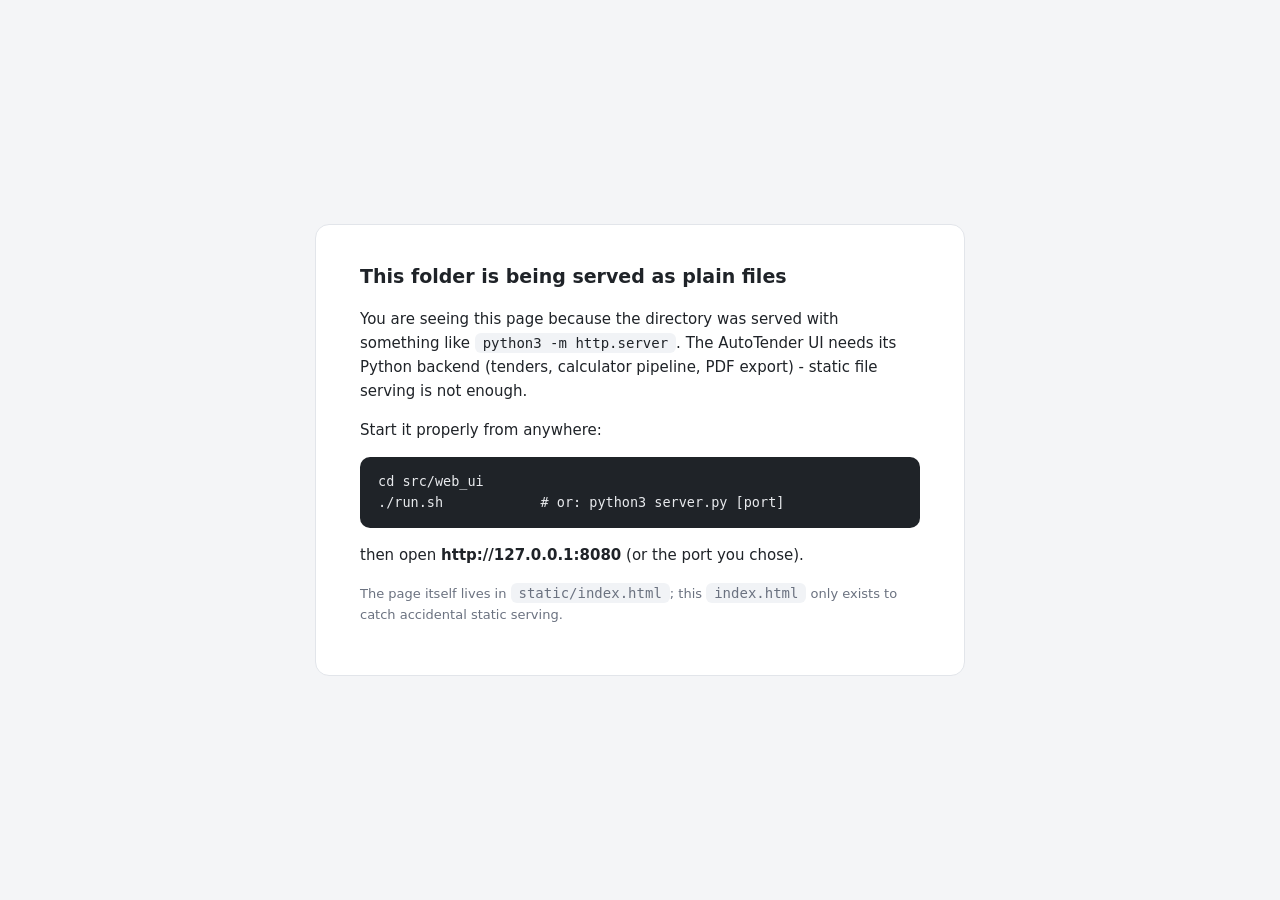
==== src/web_ui/index.html @ 02d1c31d "web_ui: multi-tender app on top of the calculator; calc enablers - sidebar with tenders, add/rename/" ====
<!doctype html>
<html lang="en">
<head>
<meta charset="utf-8">
<title>Equans AutoTender - start the backend</title>
<link rel="icon" href="data:image/svg+xml,<svg xmlns='http://www.w3.org/2000/svg' viewBox='0 0 100 100'><text y='.9em' font-size='90'>&#128194;</text></svg>">
<style>
  body { margin:0; font:15px/1.6 system-ui, sans-serif; background:#f4f5f7; color:#1f2328;
         display:flex; align-items:center; justify-content:center; min-height:100vh; }
  .box { max-width:560px; background:#fff; border:1px solid #e2e5ea; border-radius:14px;
         padding:36px 44px; }
  h1 { font-size:19px; margin:0 0 10px; }
  code { background:#f1f3f6; border-radius:6px; padding:2px 8px; font-size:14px; }
  pre { background:#1f2328; color:#e8eaed; border-radius:10px; padding:14px 18px;
        overflow-x:auto; font-size:13.5px; }
  p.hint { color:#6b7280; font-size:13px; }
</style>
</head>
<body>
<div class="box">
  <h1>This folder is being served as plain files</h1>
  <p>You are seeing this page because the directory was served with something like
     <code>python3 -m http.server</code>. The AutoTender UI needs its Python backend
     (tenders, calculator pipeline, PDF export) - static file serving is not enough.</p>
  <p>Start it properly from anywhere:</p>
  <pre>cd src/web_ui
./run.sh            # or: python3 server.py [port]</pre>
  <p>then open <b>http://127.0.0.1:8080</b> (or the port you chose).</p>
  <p class="hint">The page itself lives in <code>static/index.html</code>; this
     <code>index.html</code> only exists to catch accidental static serving.</p>
</div>
</body>
</html>
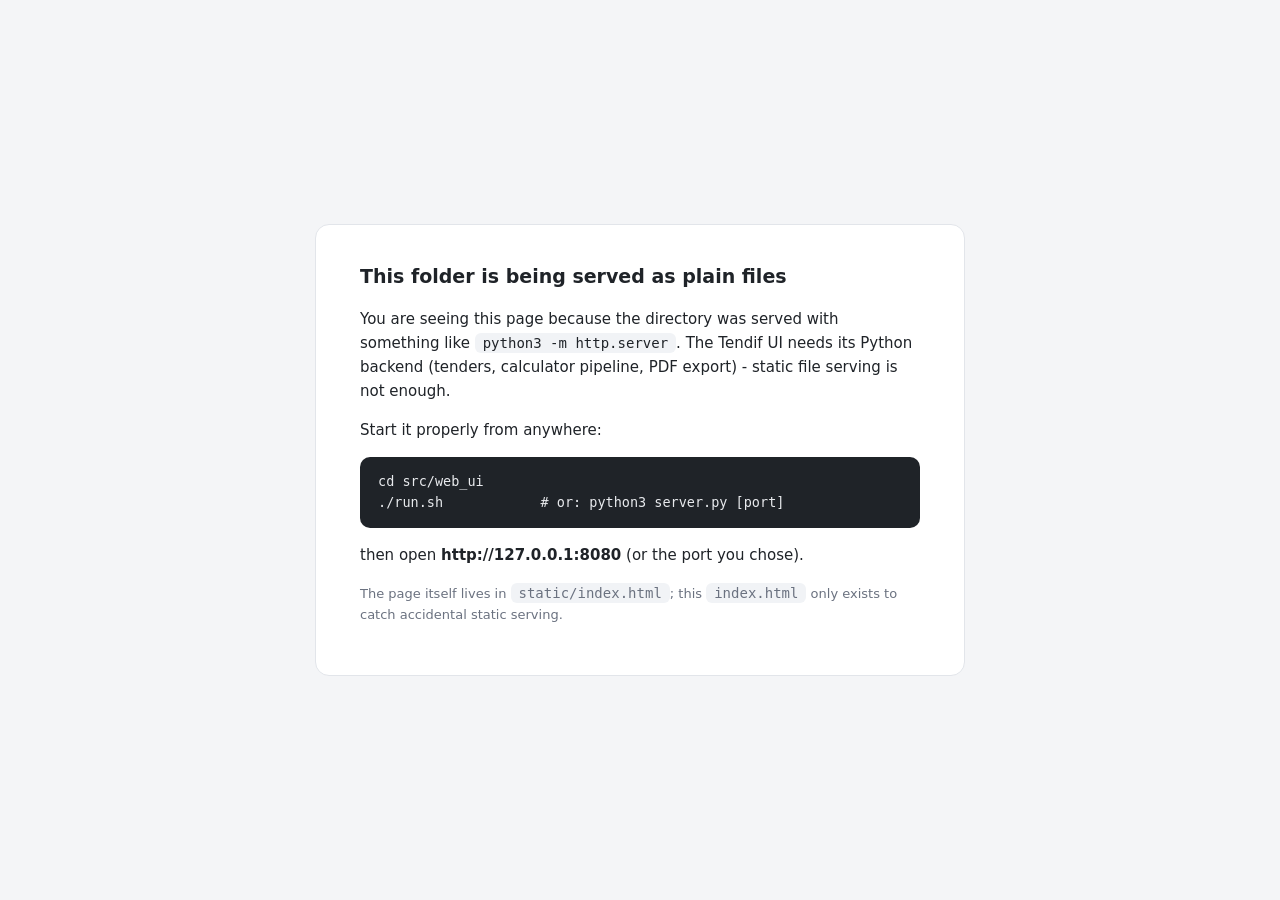
==== commit a538f035: "Complete Tendif offer evidence and local LoRA review workflows" ====
--- a/src/web_ui/index.html
+++ b/src/web_ui/index.html
@@ -2,7 +2,7 @@
 <html lang="en">
 <head>
 <meta charset="utf-8">
-<title>Equans AutoTender - start the backend</title>
+<title>Tendif - start the backend</title>
 <link rel="icon" href="data:image/svg+xml,<svg xmlns='http://www.w3.org/2000/svg' viewBox='0 0 100 100'><text y='.9em' font-size='90'>&#128194;</text></svg>">
 <style>
   body { margin:0; font:15px/1.6 system-ui, sans-serif; background:#f4f5f7; color:#1f2328;
@@ -20,7 +20,7 @@
 <div class="box">
   <h1>This folder is being served as plain files</h1>
   <p>You are seeing this page because the directory was served with something like
-     <code>python3 -m http.server</code>. The AutoTender UI needs its Python backend
+     <code>python3 -m http.server</code>. The Tendif UI needs its Python backend
      (tenders, calculator pipeline, PDF export) - static file serving is not enough.</p>
   <p>Start it properly from anywhere:</p>
   <pre>cd src/web_ui
